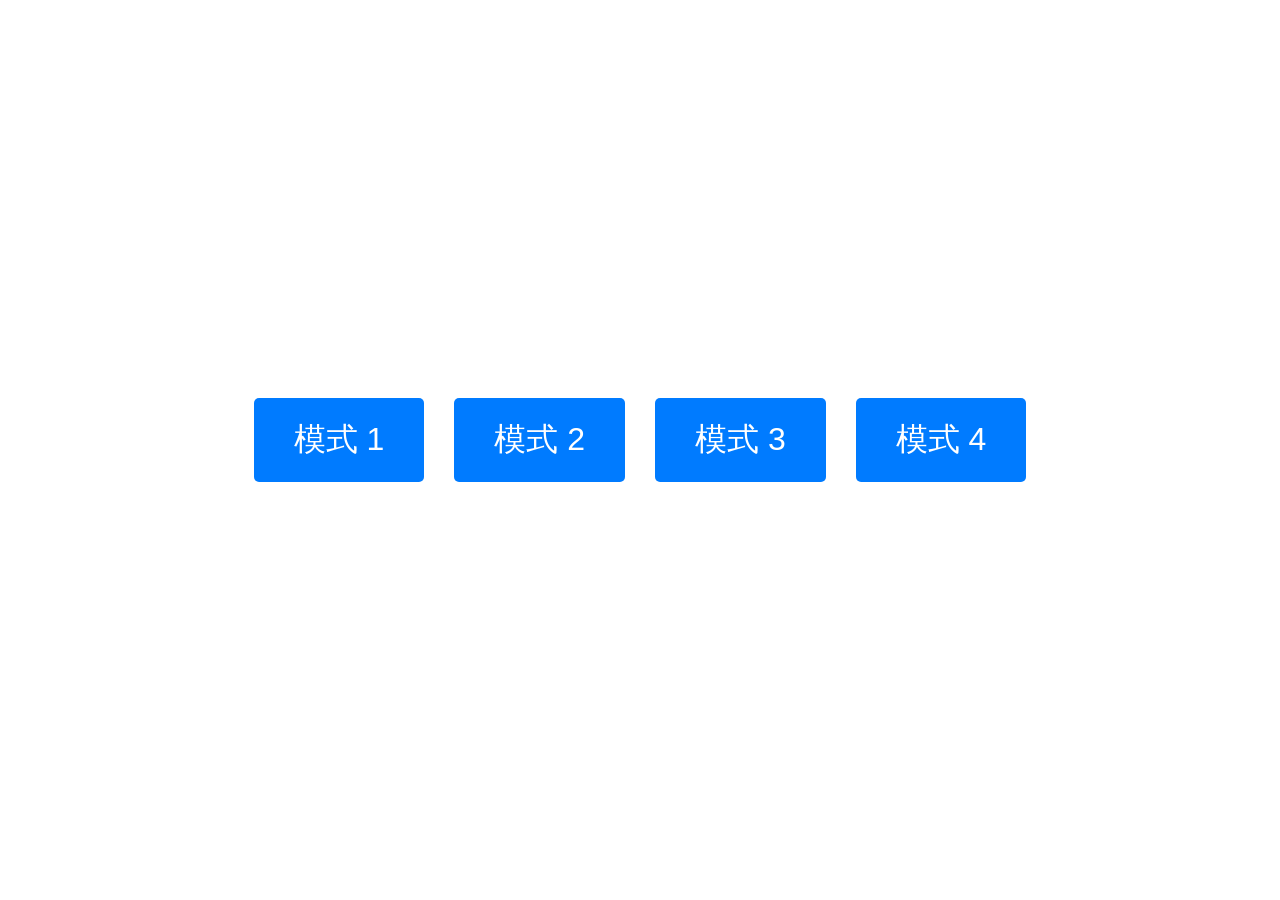
==== index.html @ 733abca3 "change cylin photo" ====
<!DOCTYPE html>
<html lang="zh-Hant">
<head>
    <meta charset="UTF-8">
    <meta name="viewport" content="width=device-width, initial-scale=1.0">
    <title>模式選擇與相機計時</title>
    <style>
        body, html {
            margin: 0;
            padding: 0;
            overflow: hidden;
            width: 100vw;
            height: 100vh;
            font-family: Arial, sans-serif;
            display: flex;
            justify-content: center;
            align-items: center;
            flex-direction: column;
        }

        /* 模式選擇頁面 */
        .mode-selection {
            display: flex;
            gap: 30px;
            margin-bottom: 20px;
        }

        .mode-button {
            padding: 20px 40px;
            background-color: #007bff;
            color: white;
            border: none;
            cursor: pointer;
            font-size: 32px;
            border-radius: 5px;
        }

        /* 相機與按鈕頁面 */
        .camera-container {
            position: relative;
            width: 100vw;
            height: 100vh;
            display: none; /* 隱藏，直到模式選擇 */
        }

        video {
            width: 100vw;
            height: 100vh;
            object-fit: cover;
            position: absolute;
            top: 0;
            left: 0;
            z-index: 1;
        }

        /* 圖形按鈕樣式 */
        .shape-button {
            position: absolute;
            width: 300px;
            height: 300px;
            border: 0px solid #333;
            border-radius: 8px;
            background-size: 90%;
            background-position: center;
            background-color: transparent;
            cursor: pointer;
            z-index: 2;
            padding:5px;
        }
        #shapeButton3 {
            width: 250px;
            height: 250px;
            margin:50px;
        }

        /* 計時顯示 */
        #timeDisplay {
            position: absolute;
            top: 20px;
            left: 50%;
            transform: translateX(-50%);
            z-index: 3;
            font-size: 36px;
            color: white;
            background-color: rgba(0, 0, 0, 0.6);
            padding: 10px;
            border-radius: 8px;
            margin: 10px;
        }
    </style>
</head>
<body>

    <!-- 模式選擇頁面 -->
    <div class="mode-selection">
        <button class="mode-button" onclick="selectMode(1)">模式 1</button>
        <button class="mode-button" onclick="selectMode(2)">模式 2</button>
        <button class="mode-button" onclick="selectMode(3)">模式 3</button>
        <button class="mode-button" onclick="selectMode(4)">模式 4</button>
    </div>

    <!-- 相機與按鈕頁面 -->
    <div class="camera-container" id="cameraContainer">
        <video id="video" autoplay></video>

        <!-- 四個圖形按鈕 -->
        <button id="shapeButton1" class="shape-button"></button>
        <button id="shapeButton2" class="shape-button"></button>
        <button id="shapeButton3" class="shape-button"></button>
        <button id="shapeButton4" class="shape-button"></button>

        <!-- 計時顯示 -->
        <div id="timeDisplay">請選擇正確的圖形</div>
    </div>

    <script>
        let video = document.getElementById('video');
        let cameraContainer = document.getElementById('cameraContainer');
        let timeDisplay = document.getElementById('timeDisplay');
        let correctButtonId;
        let startTime;
        let cameraStream;

        // 圖形按鈕的獨立配置
        const buttonConfigs = [
            { id: 'shapeButton1', imageUrl: 'nobgrec.png' },
            { id: 'shapeButton2', imageUrl: 'nobgcylin2.png' },
            { id: 'shapeButton3', imageUrl: 'nobgsph.png' },
            { id: 'shapeButton4', imageUrl: 'nobgcone.png' }
        ];

        // 請求相機權限並預先準備
        async function requestCameraAccess() {
            try {
                cameraStream = await navigator.mediaDevices.getUserMedia({
                    video: { facingMode: 'environment' }
                });
                video.srcObject = cameraStream;
            } catch (err) {
                console.error("相機無法開啟:", err);
                alert('無法存取相機，請確認您的瀏覽器設置是否允許相機存取。');
            }
        }

        // 頁面載入時請求相機權限
        window.onload = () => {
            requestCameraAccess();
        };

        function selectMode(mode) {
            // 隱藏模式選擇頁面，顯示相機頁面
            document.querySelector('.mode-selection').style.display = 'none';
            cameraContainer.style.display = 'block';

            // 指定模式的正確答案
            correctButtonId = 'shapeButton' + mode;
            
            // 開始計時並生成隨機按鈕
            startTime = performance.now();
            generateRandomButtons();
        }

        function generateRandomButtons() {
            const buttonPositions = [
                { top: '20px', left: '20px' },
                { top: '20px', right: '20px' },
                { bottom: '20px', left: '20px' },
                { bottom: '20px', right: '20px' }
            ];

            // 隨機分配按鈕到四個位置
            buttonPositions.sort(() => Math.random() - 0.5);

            // 為每個按鈕設置不同的圖片和位置
            buttonConfigs.forEach((config, index) => {
                const button = document.getElementById(config.id);
                const position = buttonPositions[index];
                
                button.style.top = position.top || '';
                button.style.left = position.left || '';
                button.style.right = position.right || '';
                button.style.bottom = position.bottom || '';
                button.style.backgroundImage = `url('${config.imageUrl}')`;

                // 設置按鈕事件
                button.onclick = () => handleButtonClick(button.id);
            });
        }

        function handleButtonClick(clickedButtonId) {
            const endTime = performance.now();
            const timeElapsed = (endTime - startTime) / 1000;
            
            if (clickedButtonId === correctButtonId) {
                timeDisplay.textContent = `正確 ${timeElapsed.toFixed(3)} 秒`;
                timeDisplay.classList.add("correct-message");
            } else {
                timeDisplay.textContent = `錯誤！請重新選擇正確的圖形。`;
            }
        }
    </script>

</body>
</html>
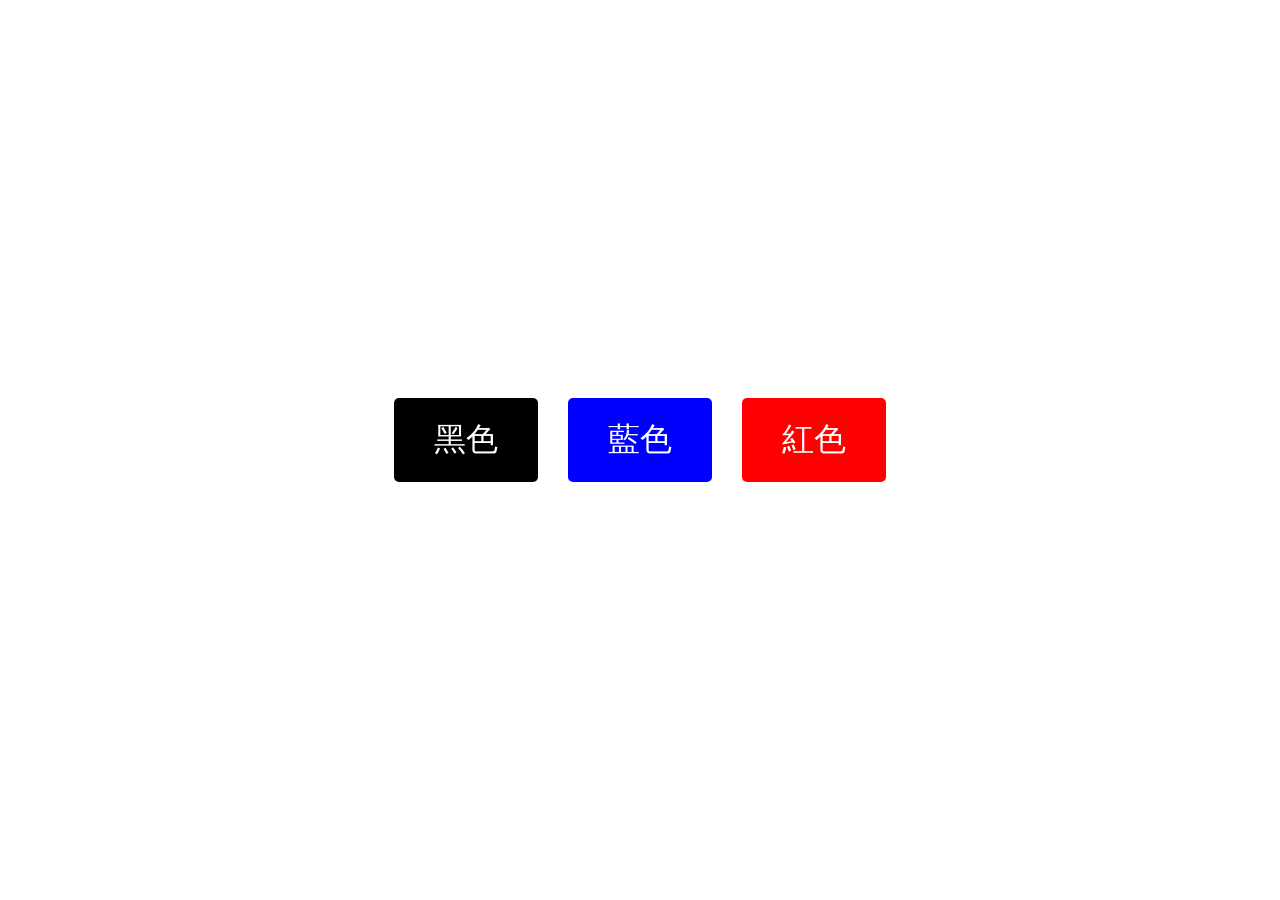
==== commit a0a393ea: "black done" ====
--- a/index.html
+++ b/index.html
@@ -2,7 +2,7 @@
 <html lang="zh-Hant">
 <head>
     <meta charset="UTF-8">
-    <meta name="viewport" content="width=device-width, initial-scale=1.0">
+    <meta name="viewport" content="width=device-width, initial-scale=1.0, user-scalable=no">
     <title>模式選擇與相機計時</title>
     <style>
         body, html {
@@ -16,11 +16,32 @@
             justify-content: center;
             align-items: center;
             flex-direction: column;
-        }
+            touch-action: manipulation;
+        }
+
+        /* 顏色選擇頁面 */
+        .color-selection {
+            display: flex;
+            gap: 30px;
+            margin-bottom: 20px;
+        }
+
+        .color-button {
+            padding: 20px 40px;
+            color: white;
+            border: none;
+            cursor: pointer;
+            font-size: 32px;
+            border-radius: 5px;
+        }
+
+        #blackButton { background-color: #000000; }
+        #blueButton { background-color: #0000FF; }
+        #redButton { background-color: #FF0000; }
 
         /* 模式選擇頁面 */
         .mode-selection {
-            display: flex;
+            display: none;
             gap: 30px;
             margin-bottom: 20px;
         }
@@ -90,6 +111,12 @@
     </style>
 </head>
 <body>
+    <!-- 顏色選擇頁面 -->
+    <div class="color-selection">
+        <button class="color-button" id="blackButton" onclick="selectColor('black')">黑色</button>
+        <button class="color-button" id="blueButton" onclick="selectColor('blue')">藍色</button>
+        <button class="color-button" id="redButton" onclick="selectColor('red')">紅色</button>
+    </div>
 
     <!-- 模式選擇頁面 -->
     <div class="mode-selection">
@@ -120,6 +147,7 @@
         let correctButtonId;
         let startTime;
         let cameraStream;
+        let selectedColor = '';
 
         // 圖形按鈕的獨立配置
         const buttonConfigs = [
@@ -160,6 +188,22 @@
             generateRandomButtons();
         }
 
+        function selectColor(color) {
+            selectedColor = color;
+            document.querySelector('.color-selection').style.display = 'none';
+            document.querySelector('.mode-selection').style.display = 'flex';
+        }
+
+        // 修改 buttonConfigs 為函數
+        function getButtonConfigs() {
+            return [
+                { id: 'shapeButton1', imageUrl: `nobgrec_${selectedColor}.png` },
+                { id: 'shapeButton2', imageUrl: `nobgcylin2_${selectedColor}.png` },
+                { id: 'shapeButton3', imageUrl: `nobgsph_${selectedColor}.png` },
+                { id: 'shapeButton4', imageUrl: `nobgcone_${selectedColor}.png` }
+            ];
+        }
+
         function generateRandomButtons() {
             const buttonPositions = [
                 { top: '20px', left: '20px' },
@@ -168,11 +212,10 @@
                 { bottom: '20px', right: '20px' }
             ];
 
-            // 隨機分配按鈕到四個位置
             buttonPositions.sort(() => Math.random() - 0.5);
 
-            // 為每個按鈕設置不同的圖片和位置
-            buttonConfigs.forEach((config, index) => {
+            // 使用 getButtonConfigs() 來獲取當前顏色的配置
+            getButtonConfigs().forEach((config, index) => {
                 const button = document.getElementById(config.id);
                 const position = buttonPositions[index];
                 
@@ -182,16 +225,22 @@
                 button.style.bottom = position.bottom || '';
                 button.style.backgroundImage = `url('${config.imageUrl}')`;
 
-                // 設置按鈕事件
                 button.onclick = () => handleButtonClick(button.id);
             });
         }
 
+        let hasAnswered = false; // 用於追蹤是否已經回答過
+
         function handleButtonClick(clickedButtonId) {
+            if (hasAnswered) {
+                // 如果已經回答過，直接返回，避免刷新
+                return;
+            }       
             const endTime = performance.now();
             const timeElapsed = (endTime - startTime) / 1000;
             
             if (clickedButtonId === correctButtonId) {
+                hasAnswered = true;
                 timeDisplay.textContent = `正確 ${timeElapsed.toFixed(3)} 秒`;
                 timeDisplay.classList.add("correct-message");
             } else {
